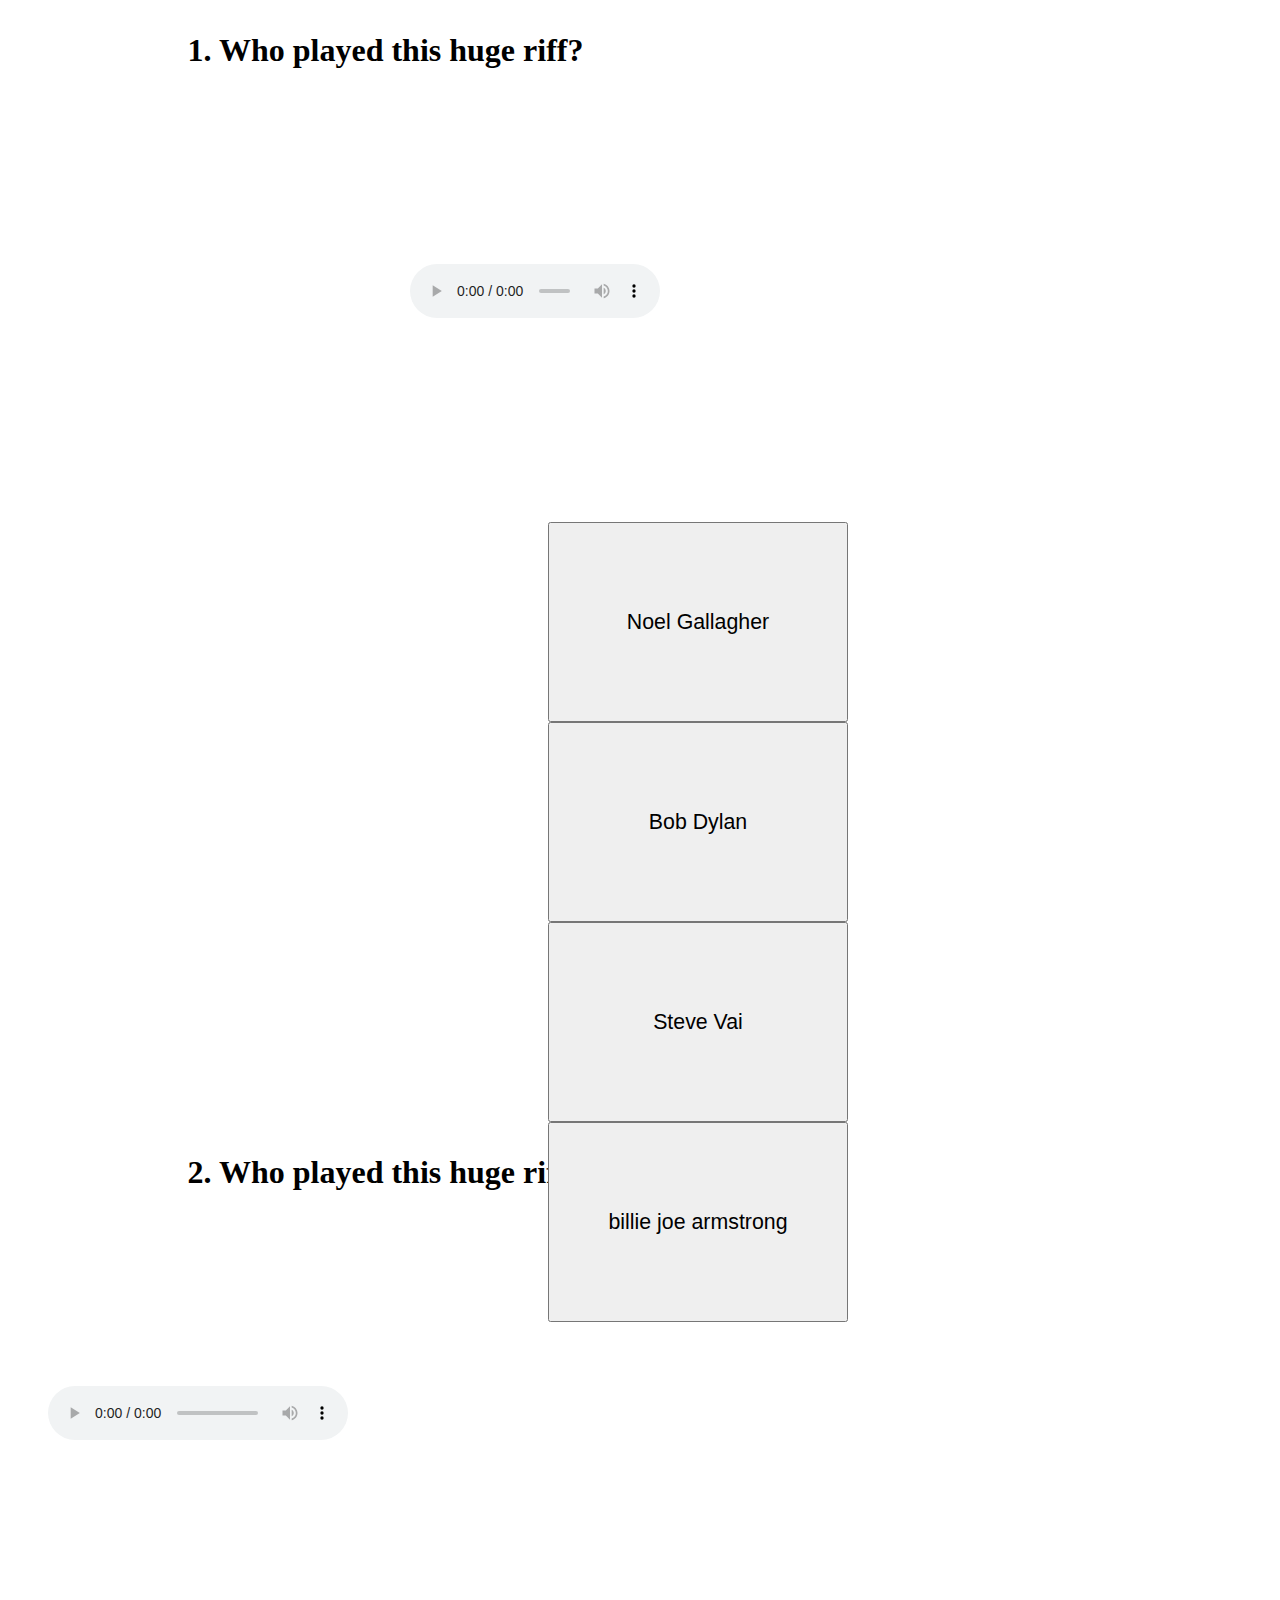
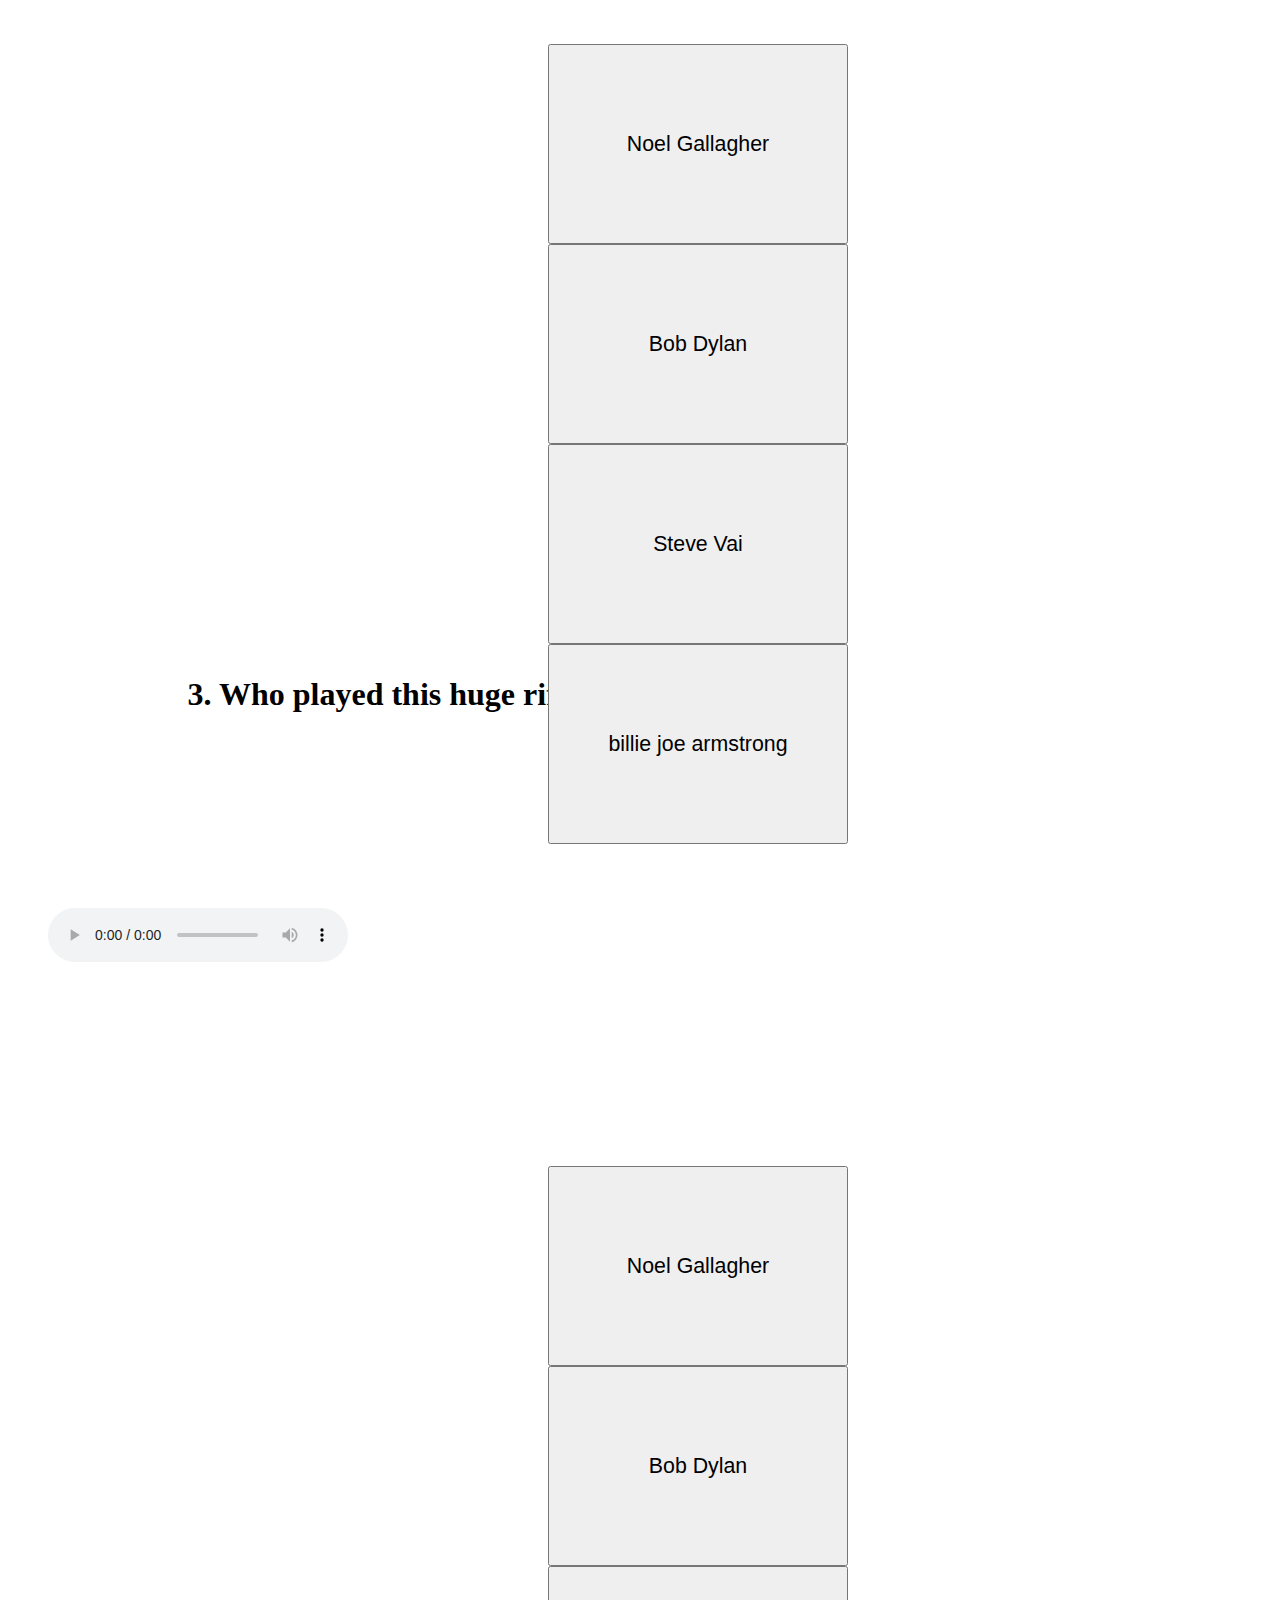
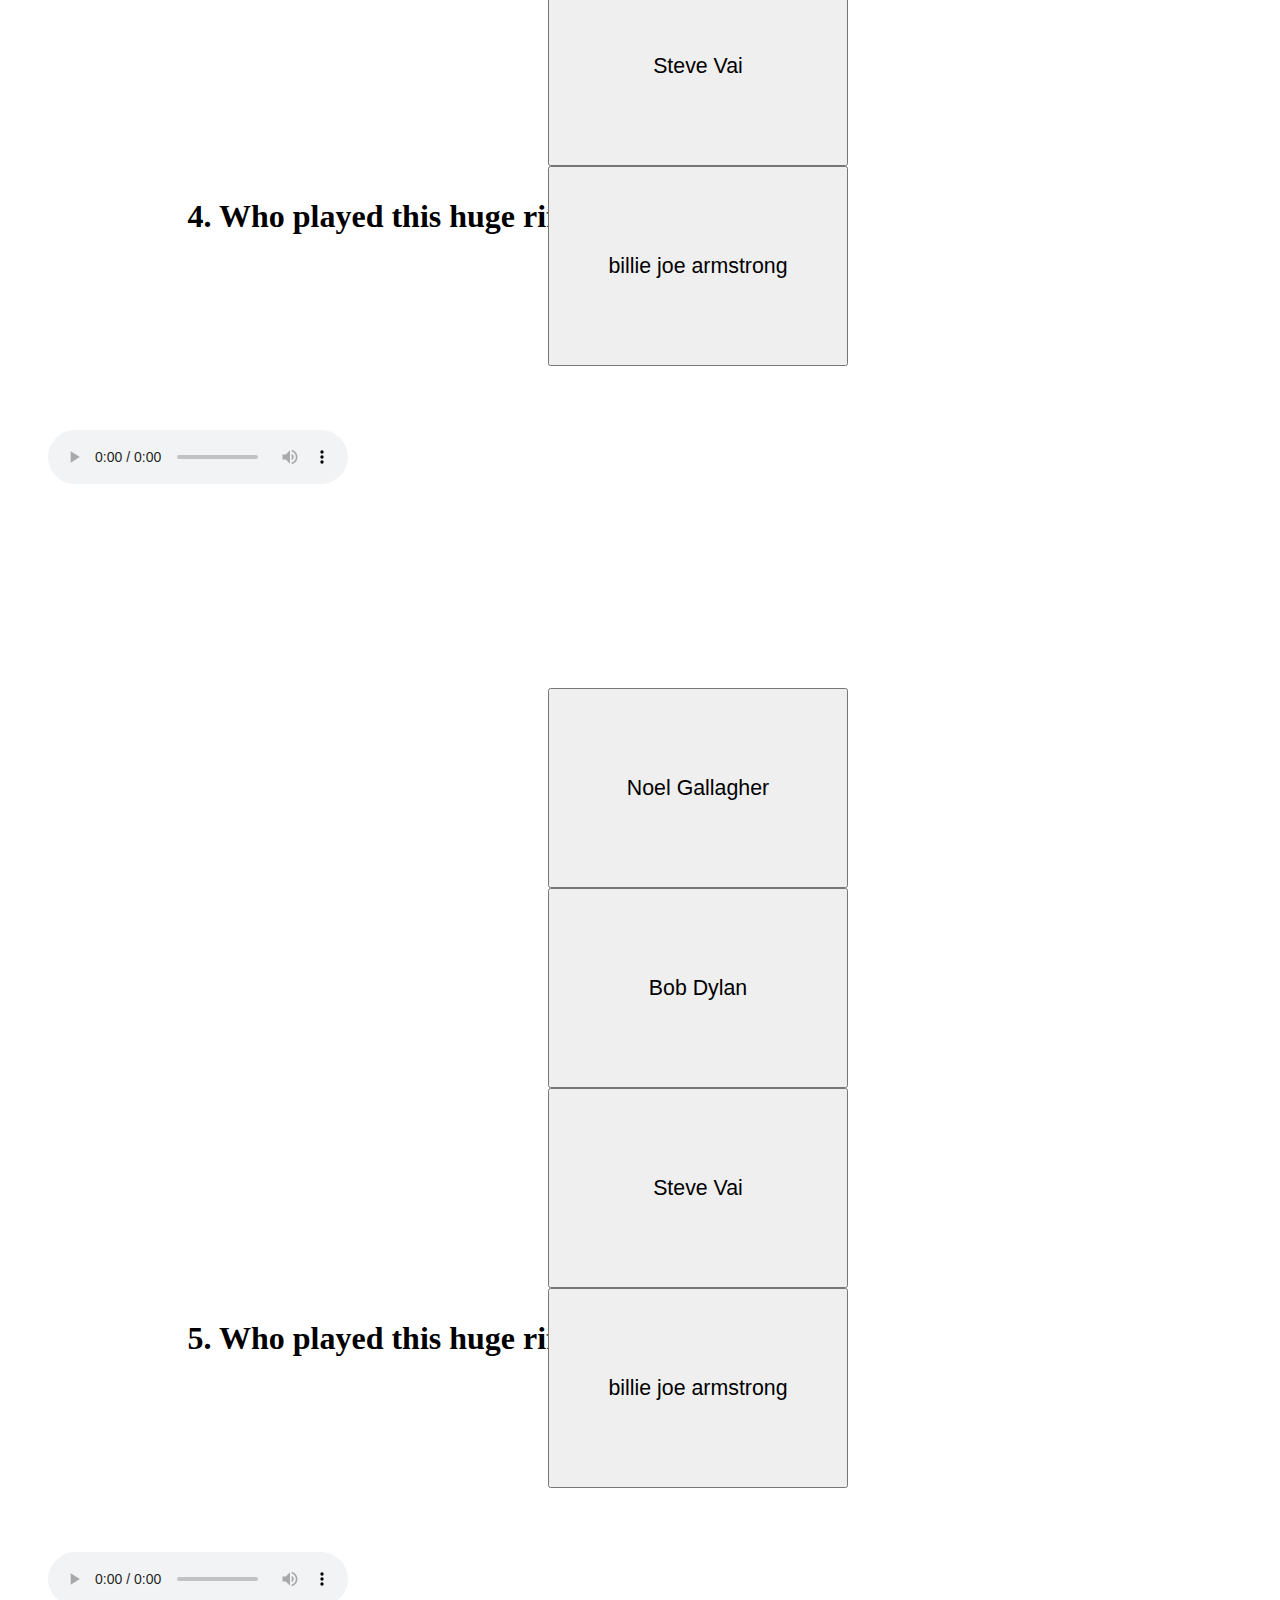
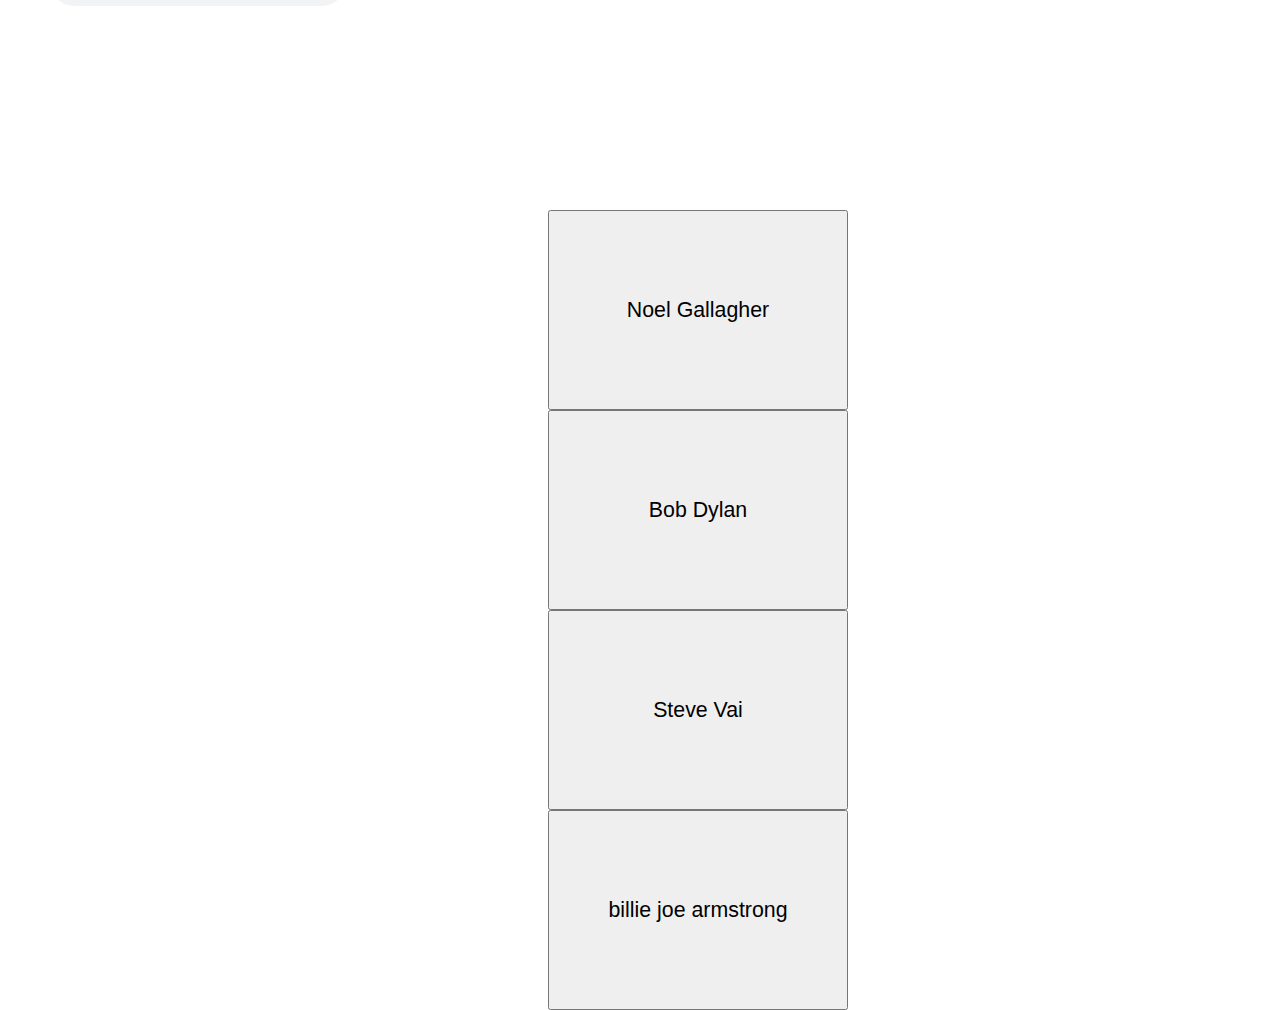
==== page2.html @ f1cfcbfd "Update page2.html" ====
<!DOCTYPE html>
<html>
<head>
 <title>QUESTIONS</title>
 <style>
   "questionNumbers"{
 font-family: cursive, sans-serif;
 color: white;
 background-color: black;
 border: dotted 3px purple;
 text-align: center;
 line-height: 200%;
 z-index: 3;
 top: 0px;
  left: 0px;
 }
  h3{
   font-size: 24pt;
   width:675px;
   height:200px;
   text-align: center;
   position: center;
  }
  button{
   font-size:16pt;
   width:300px;
   height:200px;
   top:200px;
   left:500px;
   text-align: center;
   position: center;
   position: relative;
   display: inline-block; 
  }
 </style>
 </head>
 <body>
<div id="questionNumbers">
<div class ="QuestionSetup" id ="q1" data-question ="1">
 <ul>
 <h3>1. Who played this huge riff? </h3>
  <div style="width:500px; margin:auto; position:left;">
     <audio id="audio1" controls style="width:50%">
        <source src="Rock Show [New Version].mp3"></source>
    </audio> 
  </div>
 <button type="button" id="1a" value="true">Noel Gallagher</button>
  <br>
  <button type="button" id="1b" value="false">Bob Dylan</button>
  <br>
 <button type="button" id="1c"value="false">Steve Vai</button>
 <br>
 <button type="button" id="1d" value="false">billie joe armstrong</button>
 
   <p id="correctResponse"></p>
<p id="incorrectResponse"></p>
 </ul>
  </div>
  <form class ="QuestionSetup" id ="q2" data-question ="2">
 <ul>
 <h3>2. Who played this huge riff? </h3>
     <audio id="audio2" controls>
        <source src="Rock Show [New Version].mp3"></source>
    </audio>
   <br>
  <button id="2a">Noel Gallagher</button>
  <br>
  <button id="2b">Bob Dylan</button>
  <br>
 <button id="2c">Steve Vai</button>
 <br>
 <button id="2d">billie joe armstrong</button>
  
   </ul>
  </form>
 
 <form class ="QuestionSetup" id ="q3" data-question ="3">
 <ul>
 <h3>3. Who played this huge riff? </h3>
     <audio id="audio3" controls>
        <source src="Rock Show [New Version].mp3"></source>
    </audio>
  <br>
  <button id="3a">Noel Gallagher</button>
  <br>
  <button id="3b">Bob Dylan</button>
  <br>
 <button id="3c">Steve Vai</button>
 <br>
 <button id="3d">billie joe armstrong</button>
 </ul>
  </form>
 <form class ="QuestionSetup" id ="q4" data-question ="4">
 <ul>
 <h3>4. Who played this huge riff? </h3>
     <audio id="audio4" controls>
        <source src="Rock Show [New Version].mp3"></source>
    </audio>
  <br>
  <button id="1a">Noel Gallagher</button>
  <br>
  <button id="1b">Bob Dylan</button>
  <br>
 <button id="1c">Steve Vai</button>
 <br>
 <button id="1d">billie joe armstrong</button>
 </ul>
  </form>
<form class ="QuestionSetup" id ="q5" data-question ="5">
 <ul>
 <h3>5. Who played this huge riff? </h3>
     <audio id="audio5" controls>
        <source src="Rock Show [New Version].mp3"></source>
    </audio>
  <br>
  <button id="1a">Noel Gallagher</button>
  <br>
  <button id="1b">Bob Dylan</button>
  <br>
 <button id="1c">Steve Vai</button>
 <br>
 <button id="1d">billie joe armstrong</button>
 </ul>
  </form>
  <br>
 
 </div>
<script>
if('value'==true){
 function correctAnswer(){
 	 document.getElementById("correctResponse").innerHTML = "Correct Answer";
 }
}
else if('value'==false){
function wrongAnswer() {
 	 document.getElementById("incorrectResponse").innerHTML = "wrong Answer";
}
}
</script>
  </body>
</html>
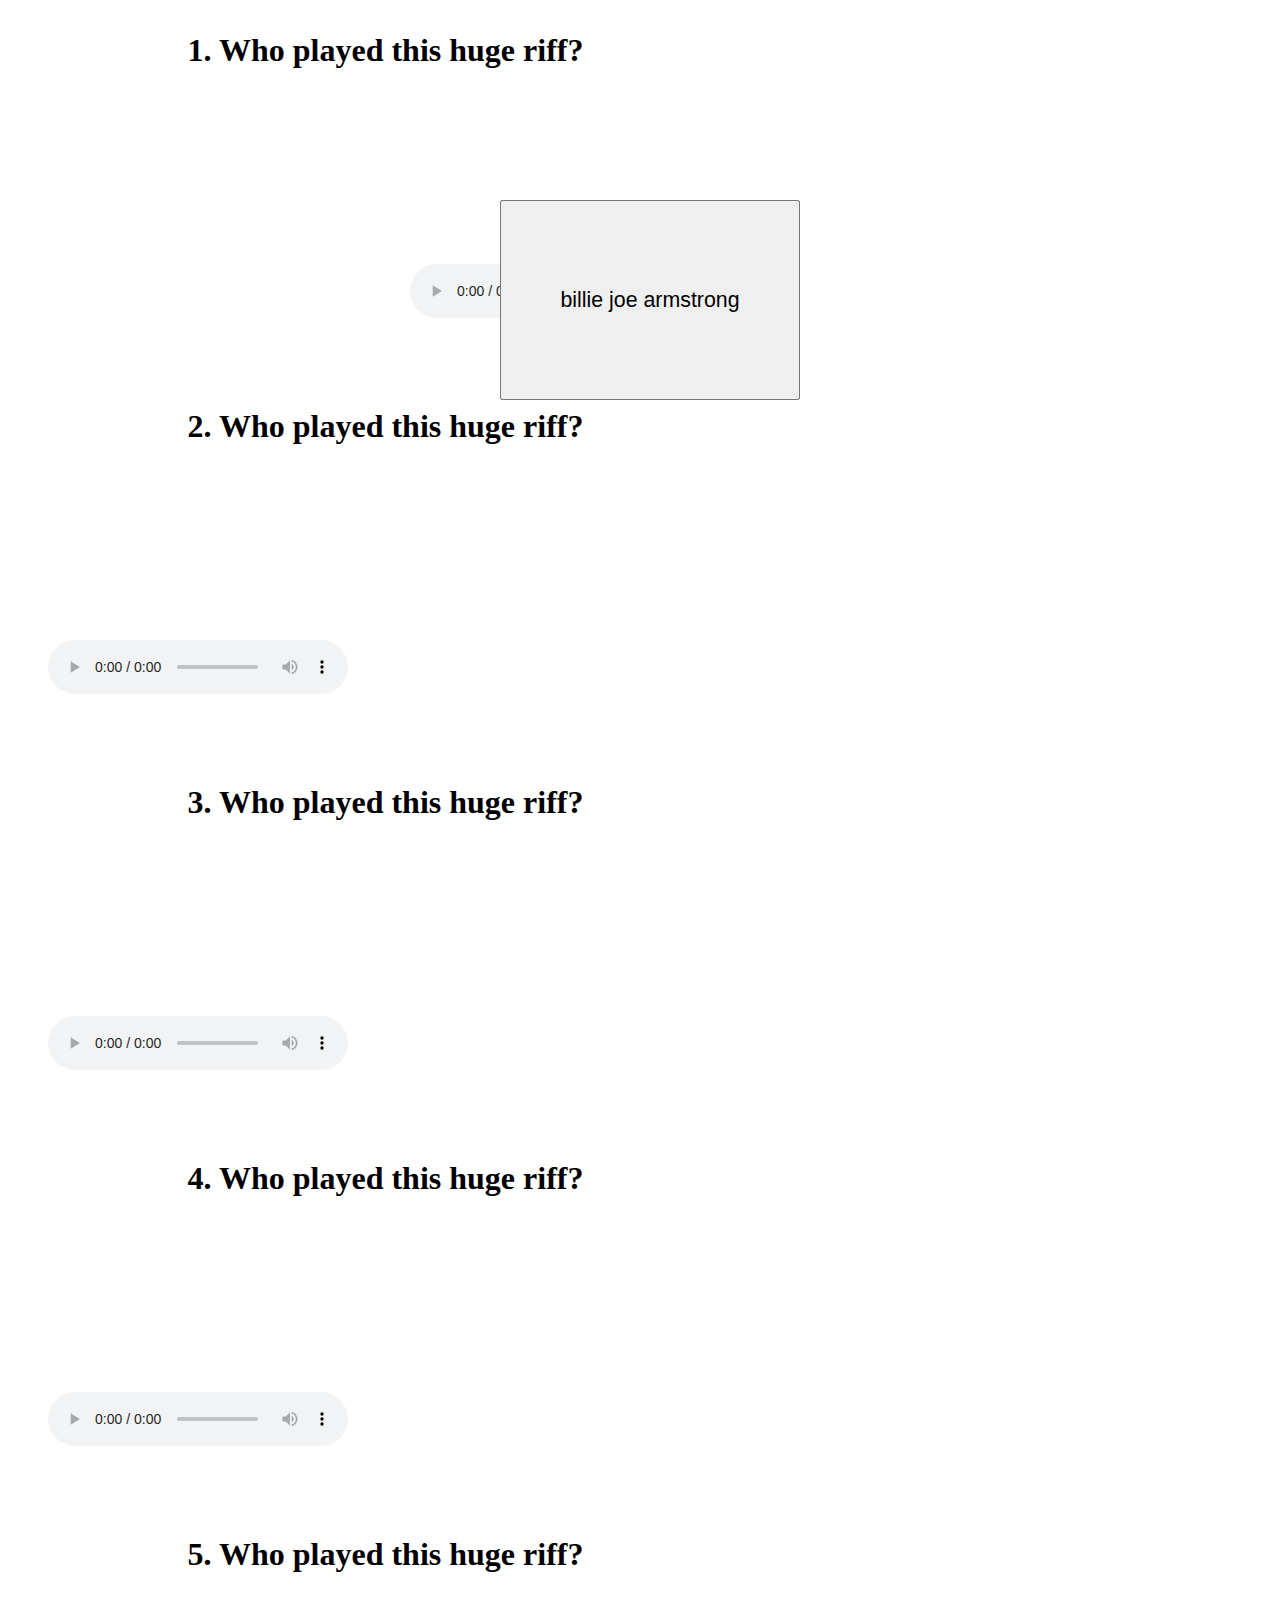
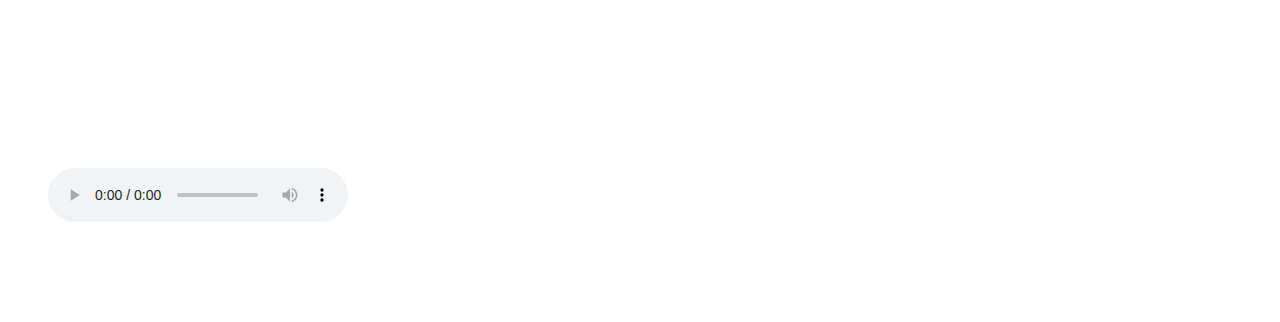
==== commit 62c96c14: "Update page2.html" ====
--- a/page2.html
+++ b/page2.html
@@ -29,8 +29,8 @@
    left:500px;
    text-align: center;
    position: center;
-   position: relative;
-   display: inline-block; 
+   position: absolute;
+   display: inline; 
   }
  </style>
  </head>
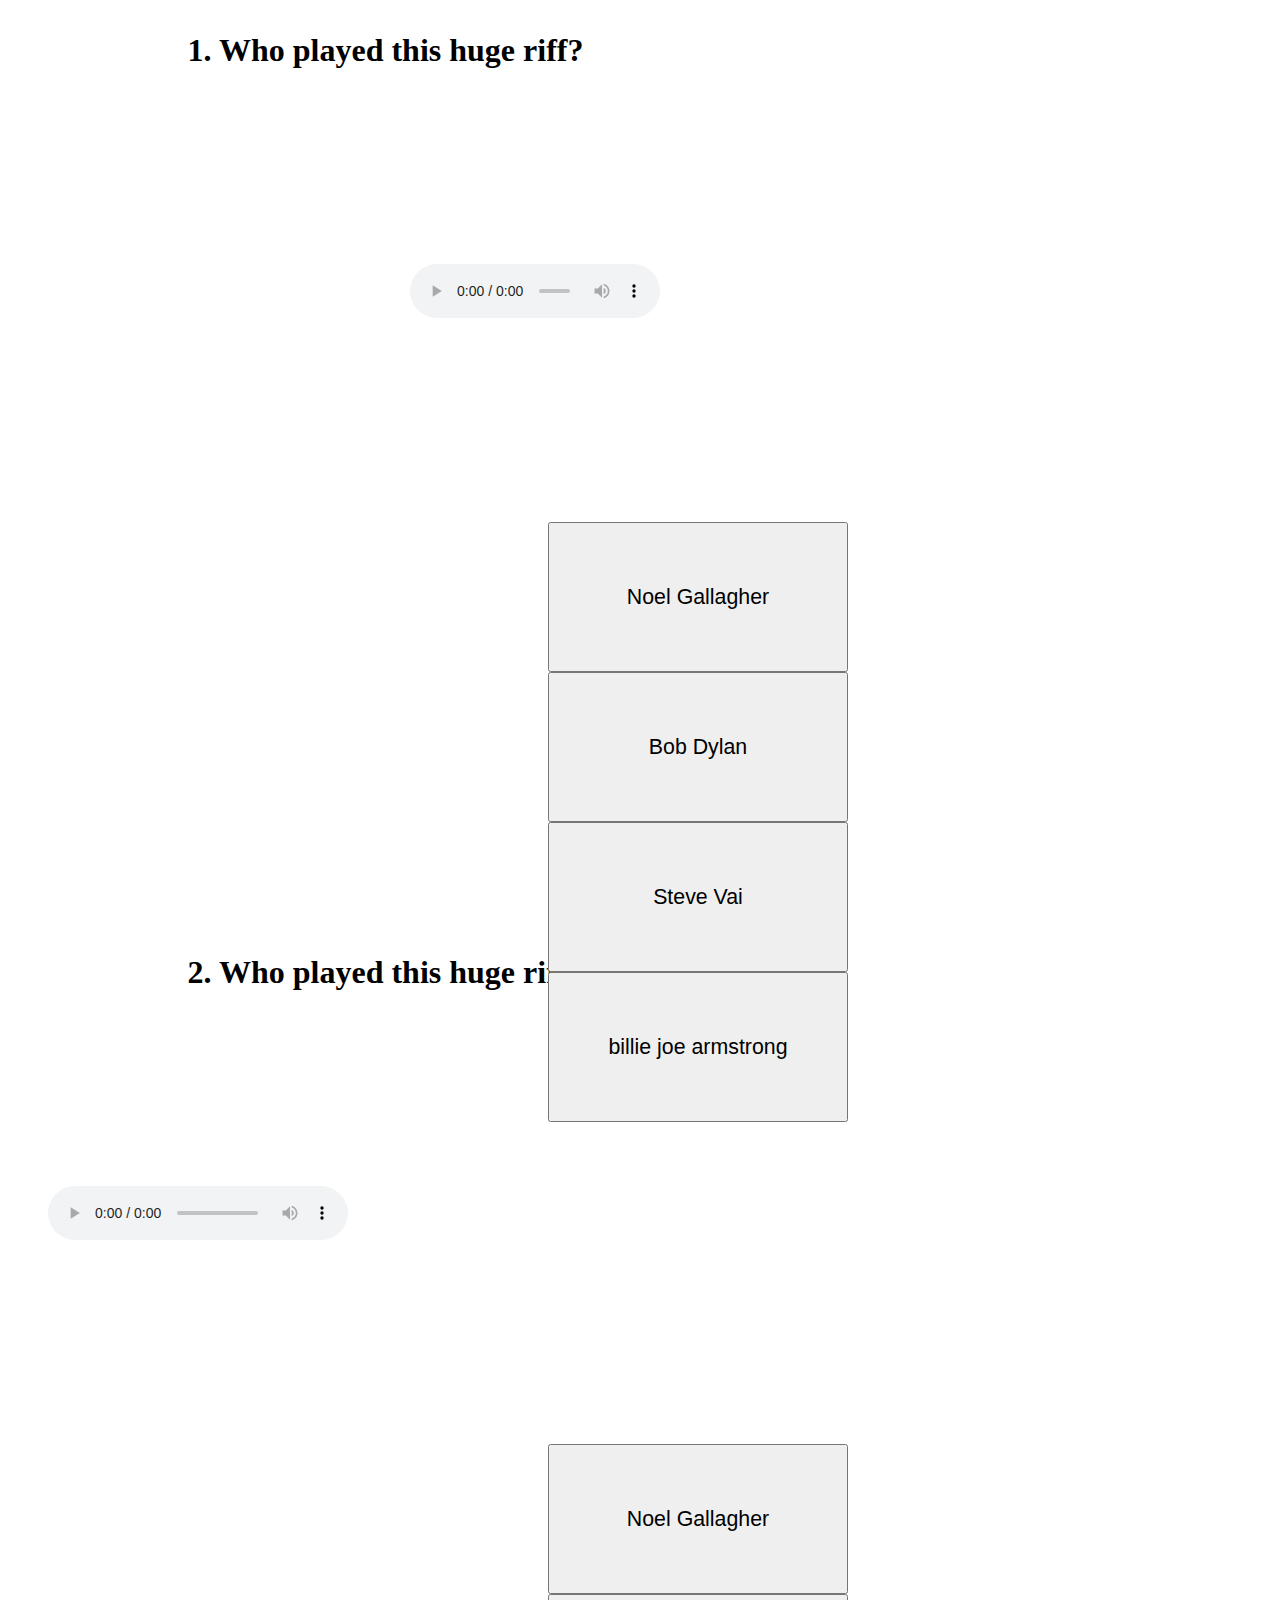
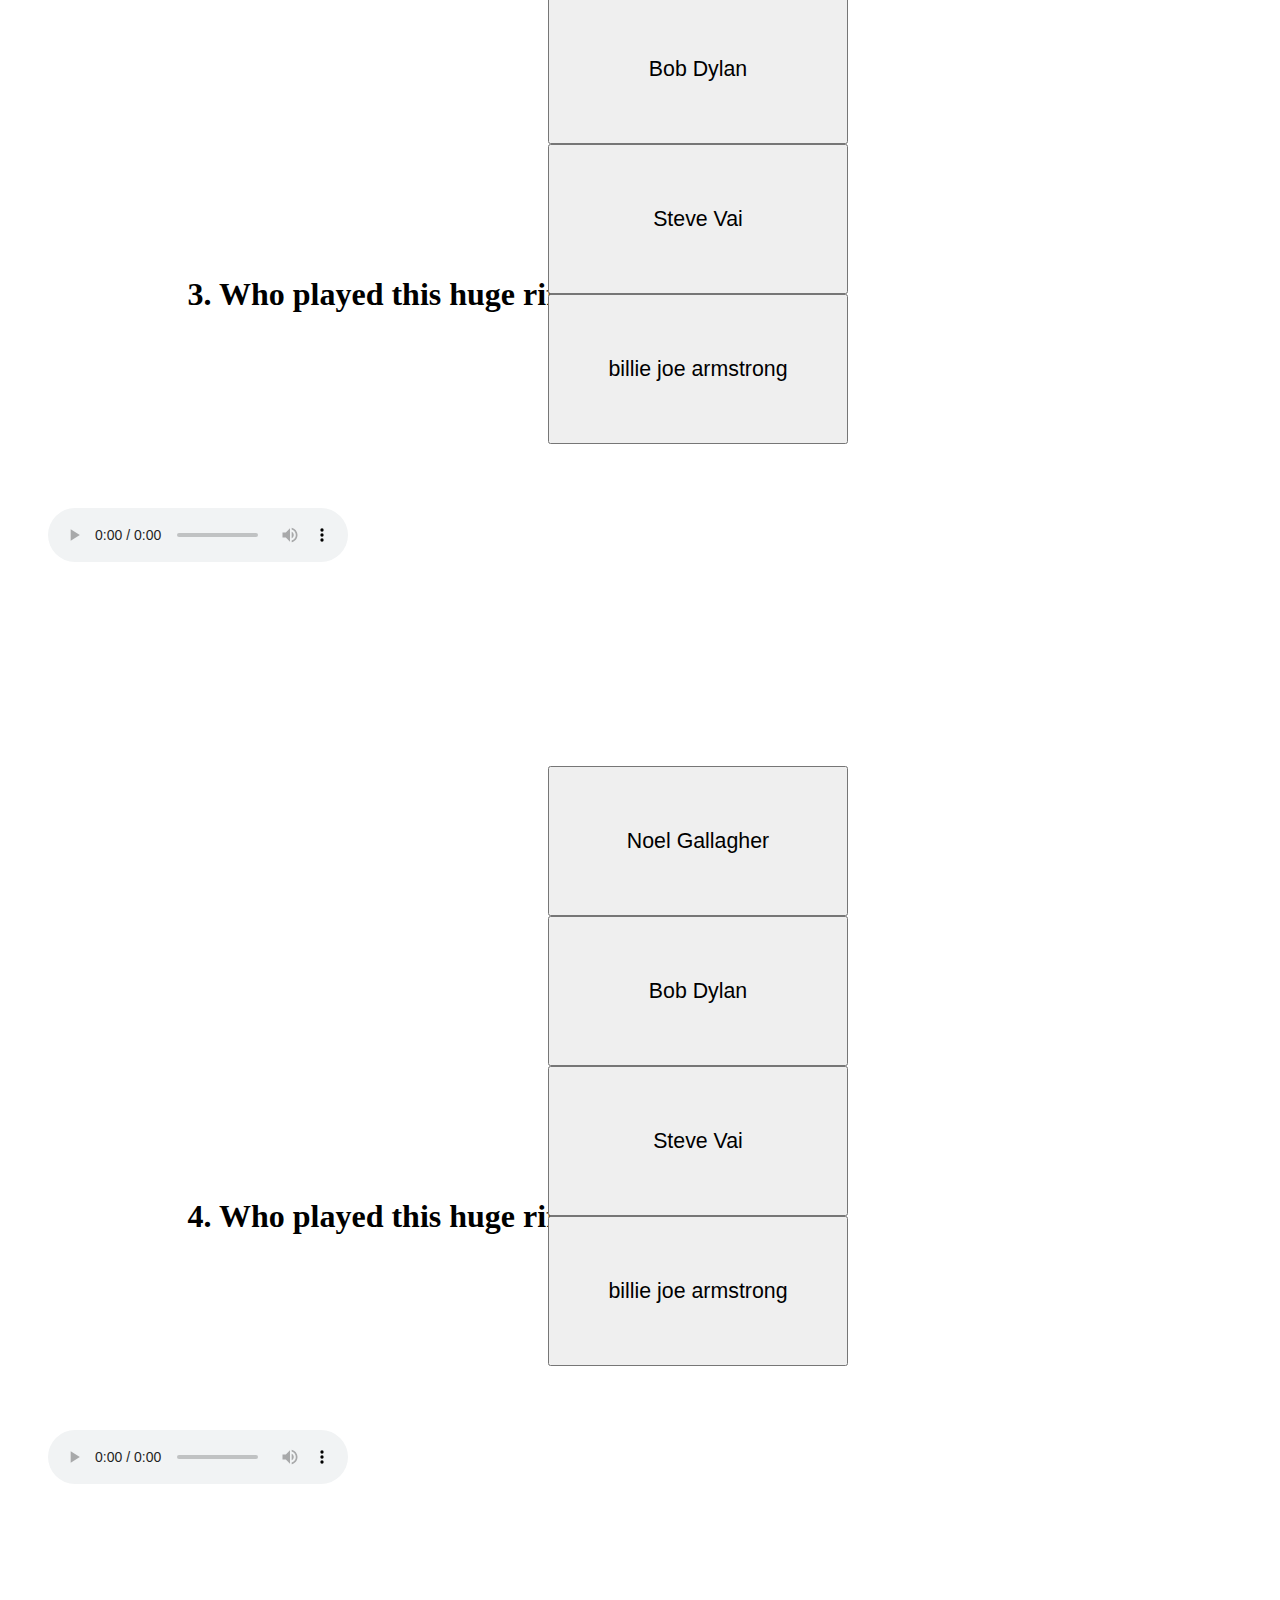
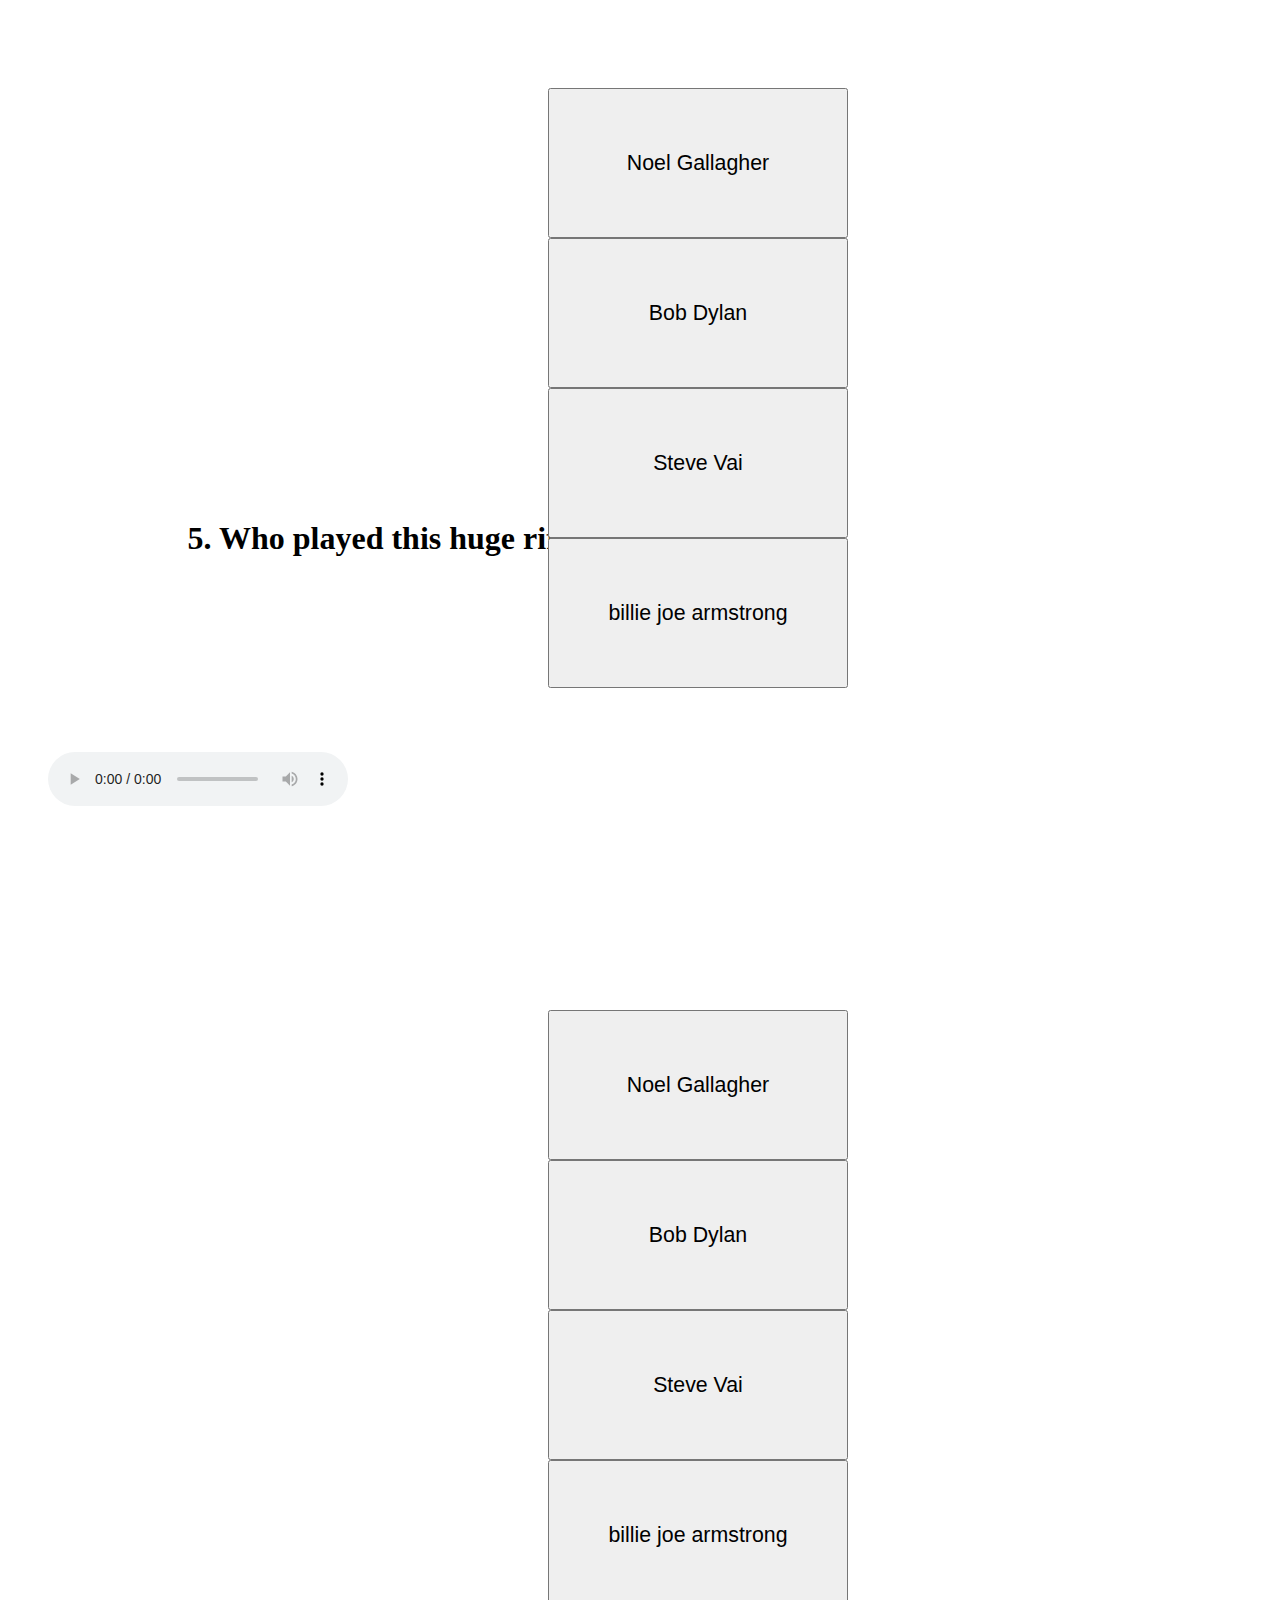
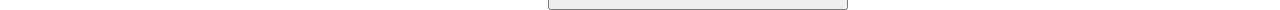
==== commit ff7833d1: "Update page2.html" ====
--- a/page2.html
+++ b/page2.html
@@ -24,12 +24,12 @@
   button{
    font-size:16pt;
    width:300px;
-   height:200px;
+   height:150px;
    top:200px;
    left:500px;
    text-align: center;
    position: center;
-   position: absolute;
+   position: relative;
    display: inline; 
   }
  </style>
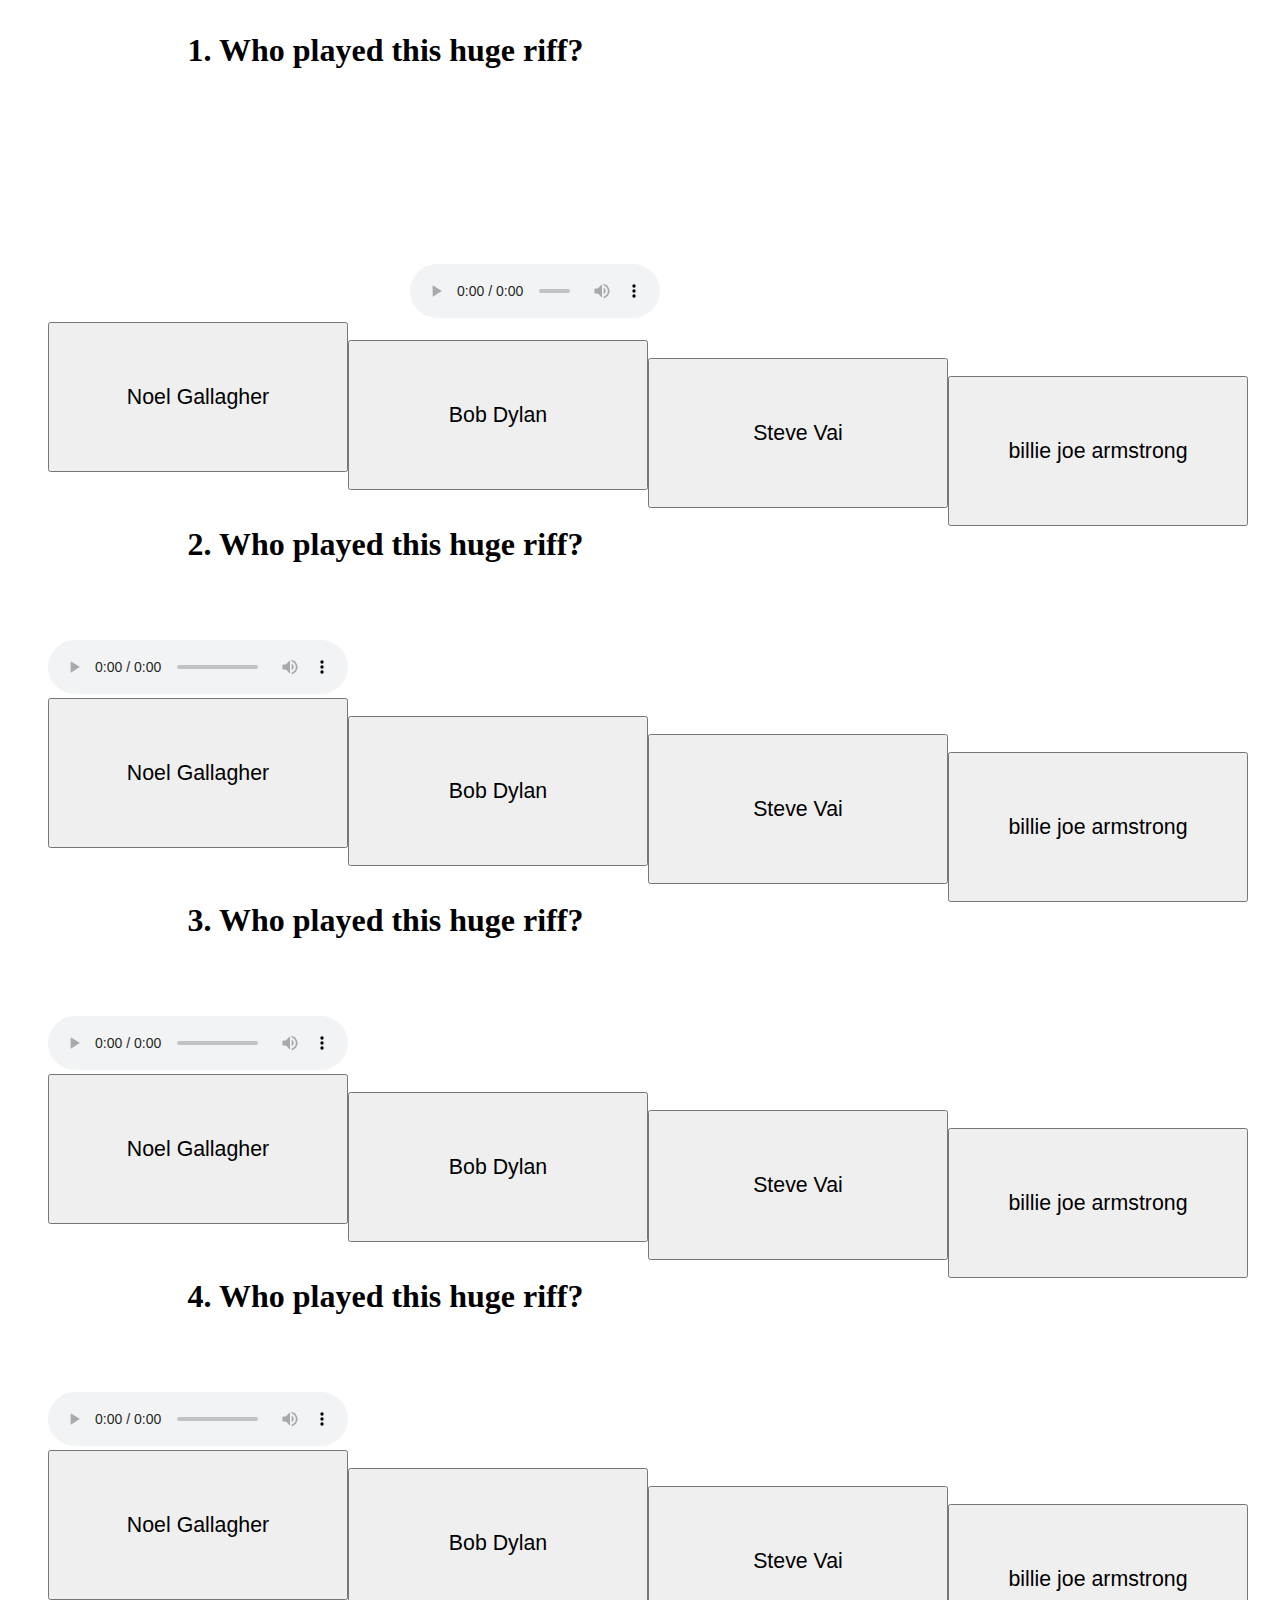
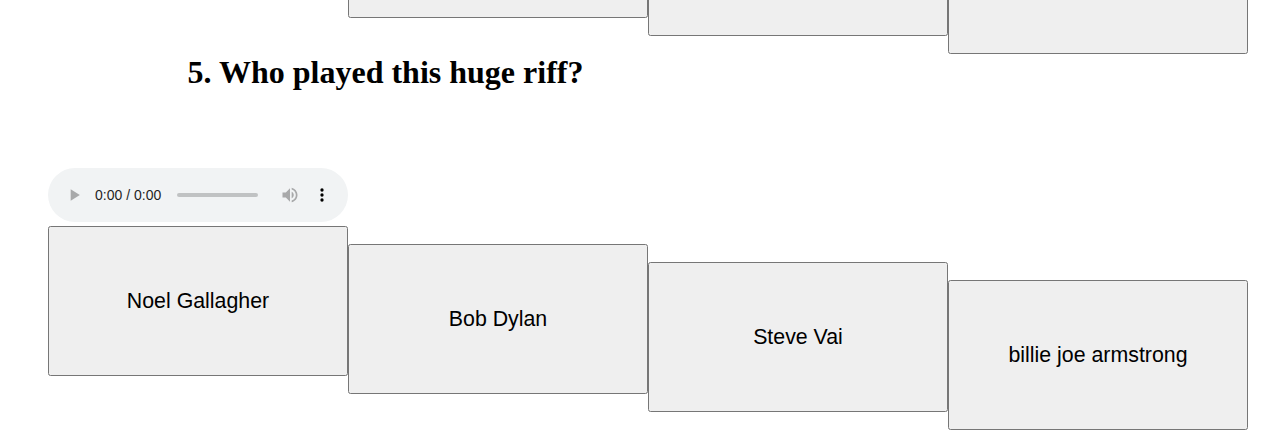
==== commit d8195666: "Update page2.html" ====
--- a/page2.html
+++ b/page2.html
@@ -27,10 +27,9 @@
    height:150px;
    top:200px;
    left:500px;
-   text-align: center;
-   position: center;
-   position: relative;
-   display: inline; 
+   text-align: center; 
+   float: left;
+   display: inline;
   }
  </style>
  </head>
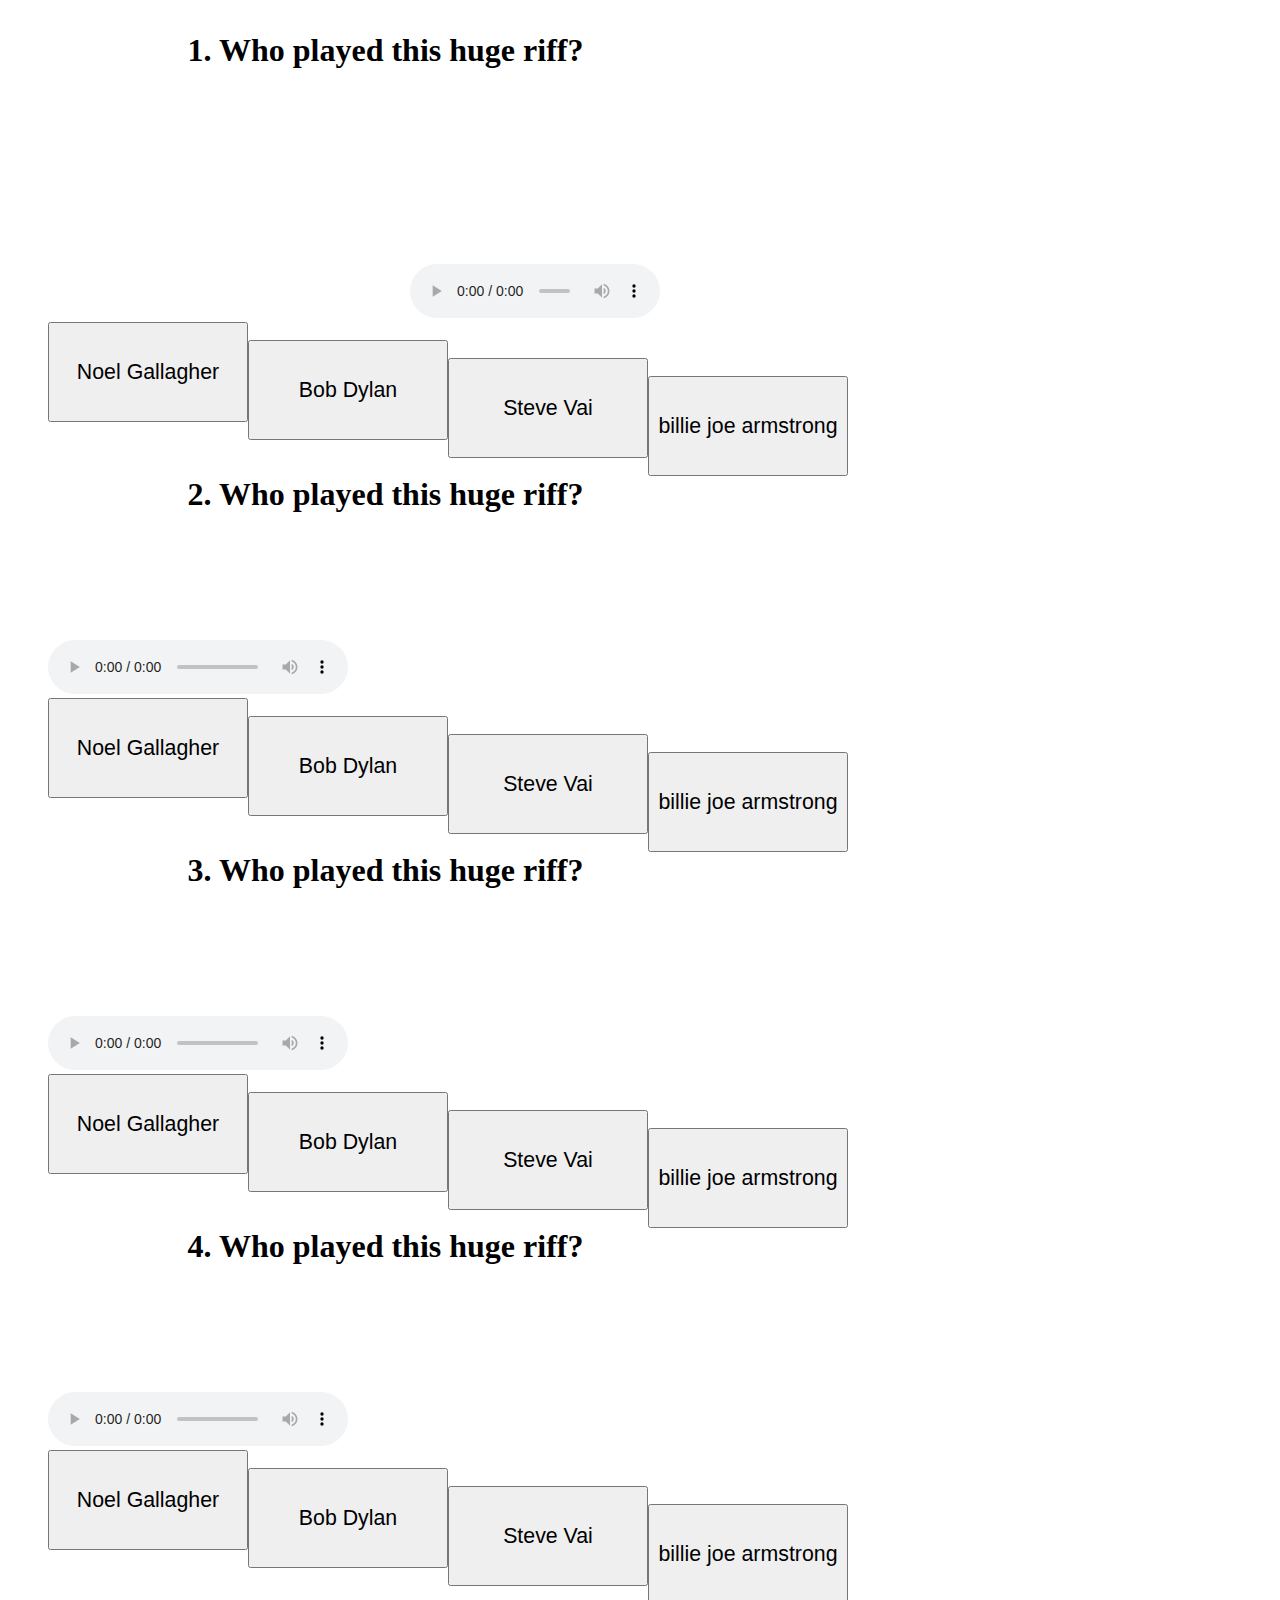
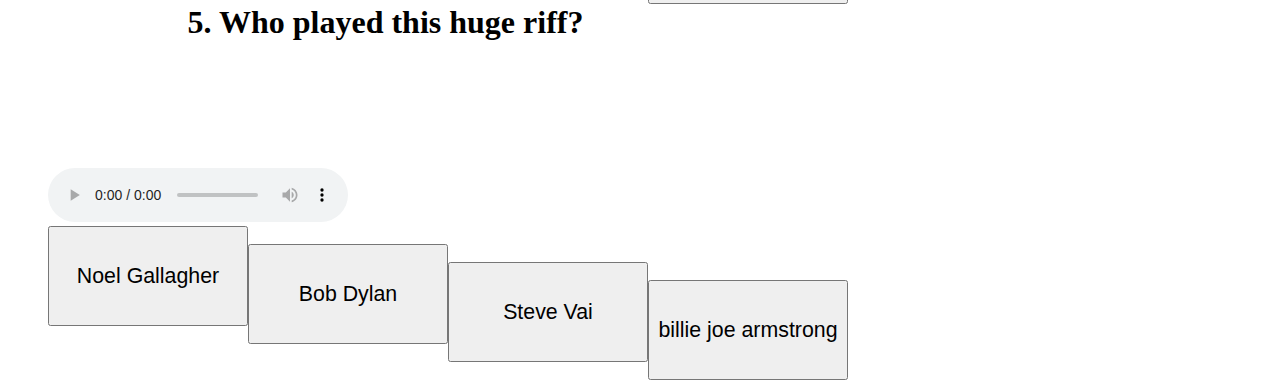
==== commit 7ad8c7b4: "Update page2.html" ====
--- a/page2.html
+++ b/page2.html
@@ -23,10 +23,10 @@
   }
   button{
    font-size:16pt;
-   width:300px;
-   height:150px;
-   top:200px;
-   left:500px;
+   width:200px;
+   height:100px;
+   top:100px;
+   left:200px;
    text-align: center; 
    float: left;
    display: inline;
